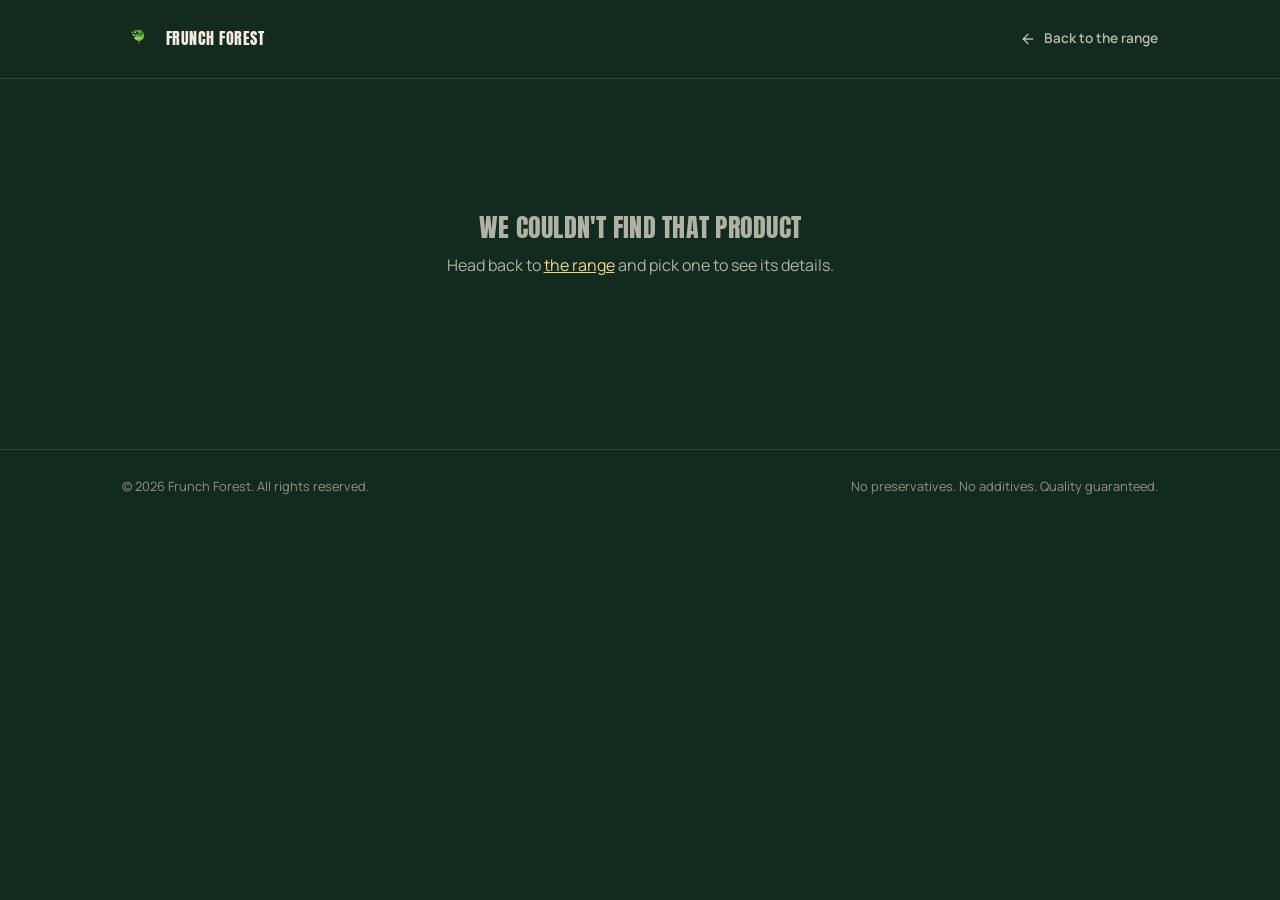
==== details.html @ 429b475d "product details page added" ====
<!DOCTYPE html>
<html lang="en">
<head>
<meta charset="UTF-8">
<meta name="viewport" content="width=device-width, initial-scale=1.0">
<title>Product Details — Frunch Forest</title>
<link rel="preconnect" href="https://fonts.googleapis.com">
<link href="https://fonts.googleapis.com/css2?family=Anton&family=Fraunces:ital,opsz,wght@0,9..144,400;0,9..144,600;1,9..144,500&family=JetBrains+Mono:wght@400;600&family=Manrope:wght@400;500;600;700&display=swap" rel="stylesheet">
<style>
  :root{
    --forest-dark:#132A1E;
    --forest-mid:#3E7C4A;
    --forest-light:#8FBF6E;
    --parchment:#F3ECE0;
    --parchment-deep:#E9DFCC;
    --walnut:#5B3A24;
    --amber:#C9973B;
    --gold-1:#F1D48A;
    --gold-2:#C9973B;
    --gold-3:#8B6420;
    --ink:#221E17;
  }
  *{box-sizing:border-box; margin:0; padding:0;}
  html{scroll-behavior:smooth;}
  body{
    background:var(--forest-dark);
    color:var(--parchment);
    font-family:'Manrope', sans-serif;
    line-height:1.6;
    min-height:100vh;
  }
  h1,h2,h3{
    font-family:'Anton', sans-serif;
    font-weight:400;
    text-transform:uppercase;
    letter-spacing:0.01em;
    line-height:0.95;
  }
  .accent-serif{
    font-family:'Fraunces', serif;
    font-style:italic;
    font-weight:500;
    text-transform:none;
    letter-spacing:0;
  }
  .mono{ font-family:'JetBrains Mono', monospace; }
  a{ color:inherit; }
  img{ max-width:100%; display:block; }
  .wrap{
    max-width:1100px;
    margin:0 auto;
    padding:0 32px;
  }
  @media (max-width:640px){ .wrap{ padding:0 20px; } }

  header{
    padding:22px 0;
    border-bottom:1px solid rgba(243,236,224,0.12);
  }
  .nav{
    display:flex; align-items:center; justify-content:space-between;
    max-width:1100px; margin:0 auto; padding:0 32px;
  }
  @media (max-width:640px){ .nav{ padding:0 20px; } }
  .nav-brand{ display:flex; align-items:center; gap:10px; }
  .nav-brand img{ width:34px; height:34px; object-fit:contain; }
  .nav-brand span{
    font-family:'Anton', sans-serif;
    font-size:1rem; letter-spacing:0.03em; text-transform:uppercase;
  }
  .back-link{
    display:inline-flex; align-items:center; gap:8px;
    font-size:0.85rem; font-weight:600; text-decoration:none;
    color:rgba(243,236,224,0.75);
    transition:color .2s ease;
  }
  .back-link:hover{ color:var(--gold-1); }
  .back-link svg{ width:16px; height:16px; }

  main{ padding:56px 0 90px; }

  .detail-grid{
    display:grid;
    grid-template-columns:0.95fr 1.05fr;
    gap:56px;
    align-items:flex-start;
  }
  @media (max-width:860px){ .detail-grid{ grid-template-columns:1fr; gap:34px; } }

  .photo-frame{
    position:relative;
    border-radius:22px;
    overflow:hidden;
    border:1px solid rgba(243,236,224,0.14);
    background:rgba(243,236,224,0.04);
    aspect-ratio:4/3;
  }
  .photo-frame img{
    width:100%; height:100%; object-fit:cover;
  }
  .photo-frame::after{
    content:"";
    position:absolute; inset:0;
    background:linear-gradient(0deg, rgba(19,42,30,0.55) 0%, rgba(19,42,30,0) 45%);
  }

  .best-badge{
    position:absolute; top:16px; left:16px; z-index:2;
    display:flex; align-items:center; gap:6px;
    background:linear-gradient(120deg, var(--gold-3), var(--gold-1) 55%, var(--gold-2));
    color:var(--forest-dark);
    font-family:'JetBrains Mono', monospace;
    font-size:0.72rem; font-weight:700; letter-spacing:0.05em; text-transform:uppercase;
    padding:6px 12px; border-radius:100px;
  }

  .eyebrow{
    display:inline-block;
    font-family:'JetBrains Mono', monospace;
    font-size:0.72rem; letter-spacing:0.1em; text-transform:uppercase;
    color:var(--forest-light);
    border:1px solid rgba(143,191,110,0.4);
    background:rgba(143,191,110,0.08);
    padding:6px 14px; border-radius:100px;
    margin-bottom:18px;
  }

  h1.product-name{ font-size:clamp(2.4rem, 5vw, 3.6rem); color:var(--parchment); }
  .hindi-name{
    display:block; font-size:1.15rem; color:var(--forest-light); margin:6px 0 22px;
  }

  .lede{
    font-size:1.02rem; color:rgba(243,236,224,0.78); max-width:52ch; margin-bottom:28px;
  }

  .feature-list{ list-style:none; margin-bottom:30px; }
  .feature-list li{
    font-size:0.98rem; color:rgba(243,236,224,0.85);
    padding-left:22px; position:relative; margin-bottom:12px;
  }
  .feature-list li::before{
    content:"";
    position:absolute; left:0; top:9px;
    width:8px; height:8px; border-radius:50%;
    background:var(--forest-light);
  }

  .section-label{
    font-family:'JetBrains Mono', monospace; font-size:0.72rem;
    letter-spacing:0.1em; text-transform:uppercase; color:rgba(243,236,224,0.55);
    margin-bottom:12px;
  }

  .pack-sizes{ display:flex; flex-wrap:wrap; gap:10px; margin-bottom:34px; }
  .pack-sizes span{
    font-family:'JetBrains Mono', monospace; font-size:0.85rem;
    border:1px solid rgba(243,236,224,0.25); color:var(--parchment);
    padding:8px 16px; border-radius:100px;
  }

  .cta-row{ display:flex; gap:16px; flex-wrap:wrap; }
  .btn-primary{
    display:inline-block;
    background:var(--gold-2); color:var(--forest-dark);
    padding:14px 28px; border-radius:100px;
    font-weight:700; font-size:0.95rem;
    text-decoration:none;
    transition:transform .2s ease, background .2s ease;
  }
  .btn-primary:hover{ background:var(--gold-1); transform:translateY(-2px); }
  .btn-secondary{
    display:inline-block;
    border:1px solid rgba(243,236,224,0.3);
    color:var(--parchment);
    padding:14px 28px; border-radius:100px;
    font-weight:700; font-size:0.95rem;
    text-decoration:none;
    transition:border-color .2s ease, background .2s ease;
  }
  .btn-secondary:hover{ border-color:var(--gold-1); background:rgba(243,236,224,0.06); }

  .promise-strip{
    margin-top:44px;
    padding-top:28px;
    border-top:1px solid rgba(243,236,224,0.12);
    display:grid; grid-template-columns:repeat(3, 1fr); gap:20px;
  }
  @media (max-width:640px){ .promise-strip{ grid-template-columns:1fr; } }
  .promise-strip div{ font-size:0.85rem; color:rgba(243,236,224,0.7); }
  .promise-strip b{
    display:block; color:var(--parchment); font-size:0.95rem; margin-bottom:4px;
  }

  .empty-state{
    text-align:center; padding:80px 0; color:rgba(243,236,224,0.7);
  }
  .empty-state a{ color:var(--gold-1); text-decoration:underline; }

  footer{
    border-top:1px solid rgba(243,236,224,0.12);
    padding:26px 0;
  }
  footer .wrap{
    display:flex; justify-content:space-between; align-items:center;
    font-size:0.8rem; color:rgba(243,236,224,0.55);
  }
  @media (max-width:640px){ footer .wrap{ flex-direction:column; gap:8px; text-align:center; } }
</style>
</head>
<body>

<header>
  <div class="nav">
    <div class="nav-brand">
      <img src="./image/logo.png" alt="">
      <span>Frunch Forest</span>
    </div>
    <a class="back-link" href="index.html#products">
      <svg viewBox="0 0 24 24" fill="none" stroke="currentColor" stroke-width="2" stroke-linecap="round" stroke-linejoin="round"><line x1="19" y1="12" x2="5" y2="12"></line><polyline points="12 19 5 12 12 5"></polyline></svg>
      Back to the range
    </a>
  </div>
</header>

<main>
  <div class="wrap" id="detailWrap">
    <!-- populated by JS -->
  </div>
</main>

<footer>
  <div class="wrap">
    <span>© 2026 Frunch Forest. All rights reserved.</span>
    <span>No preservatives. No additives. Quality guaranteed.</span>
  </div>
</footer>

<script>
  function esc(str){
    const d = document.createElement('div');
    d.textContent = str || '';
    return d.innerHTML;
  }

  function render(product){
    const wrap = document.getElementById('detailWrap');

    if(!product){
      wrap.innerHTML = `
        <div class="empty-state">
          <h2 style="font-size:1.6rem; margin-bottom:14px;">We couldn't find that product</h2>
          <p>Head back to <a href="index.html#products">the range</a> and pick one to see its details.</p>
        </div>`;
      return;
    }

    const bullets = (product.bullets || []).map(b => `<li>${esc(b)}</li>`).join('');
    const packs = (product.packs || []).map(p => `<span>${esc(p)}</span>`).join('');
    const badge = product.bestSeller ? `<div class="best-badge">★ Best seller</div>` : '';

    wrap.innerHTML = `
      <div class="detail-grid">
        <div class="photo-frame">
          ${badge}
          <img src="${product.image || ''}" alt="${esc(product.name)}">
        </div>
        <div>
          <span class="eyebrow">${esc(product.tag || 'Frunch Forest staple')}</span>
          <h1 class="product-name">${esc(product.name)}</h1>
          <span class="hindi-name accent-serif">${esc(product.hindi)}</span>
          <p class="lede">Farm-fresh ${esc((product.name||'').toLowerCase())}, hand-sorted and sealed with nothing added and nothing hidden — just the product, as nature made it.</p>

          <div class="section-label">Why you'll love it</div>
          <ul class="feature-list">
            ${bullets}
          </ul>

          <div class="section-label">Available pack sizes</div>
          <div class="pack-sizes">${packs}</div>

          <div class="cta-row">
            <a class="btn-primary" href="mailto:frunchforest@gmail.com?subject=Order enquiry: ${encodeURIComponent(product.name)}">Enquire to order →</a>
            <a class="btn-secondary" href="index.html#products">View full range</a>
          </div>

          <div class="promise-strip">
            <div><b>No preservatives</b>Nothing artificial goes in.</div>
            <div><b>No additives</b>Just the product, as nature made it.</div>
            <div><b>Quality guaranteed</b>Every batch checked before it ships.</div>
          </div>
        </div>
      </div>`;
  }

  (function init(){
    let product = null;
    try{
      const raw = sessionStorage.getItem('selectedProduct');
      if(raw) product = JSON.parse(raw);
    }catch(e){}

    const params = new URLSearchParams(window.location.search);
    const slug = params.get('slug');
    if(product && slug && product.slug !== slug){
      // stale data from a different card click; ignore
      product = null;
    }

    render(product);
    document.title = product ? `${product.name} — Frunch Forest` : 'Product Details — Frunch Forest';
  })();
</script>
</body>
</html>
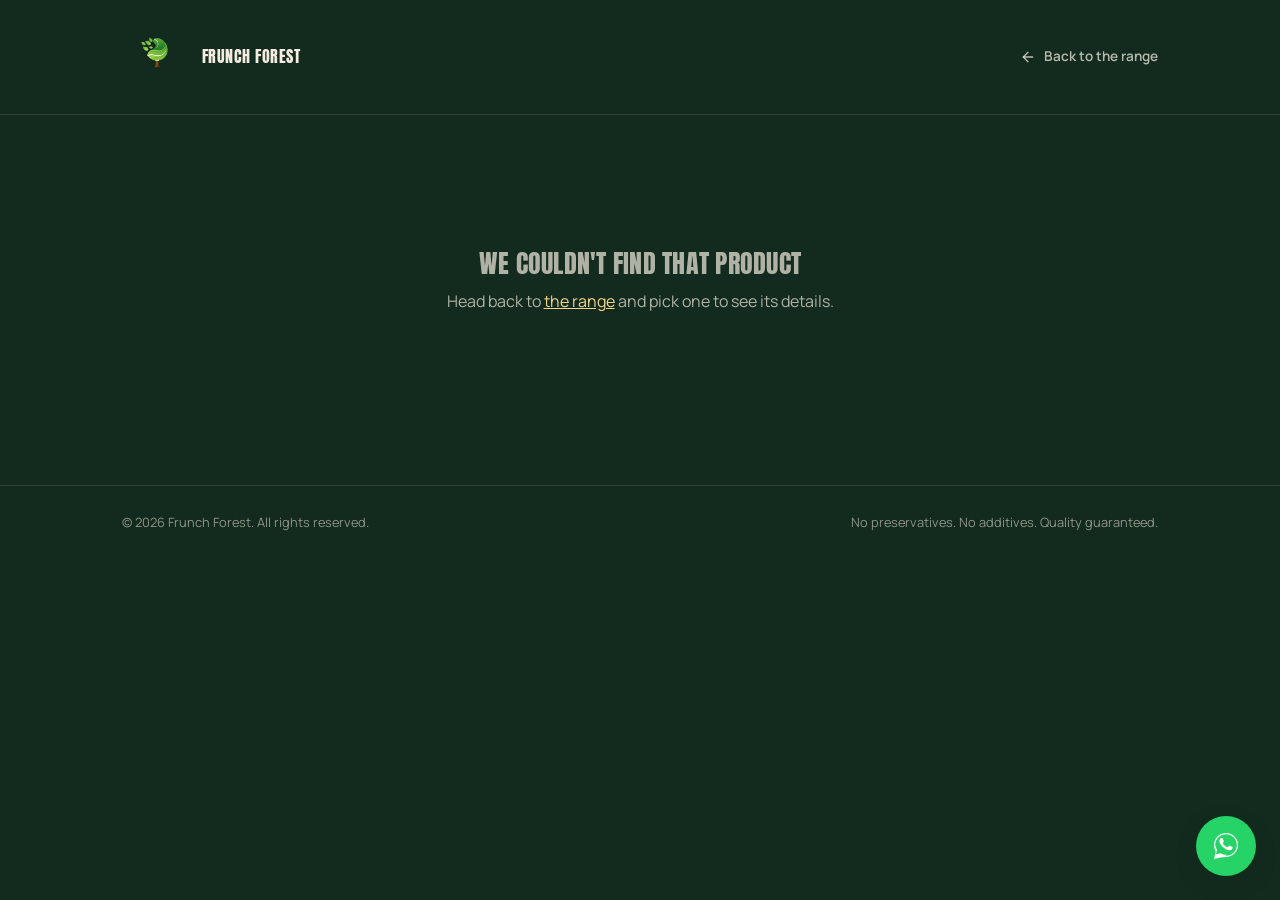
==== commit b4488ff7: "whatsapp button added" ====
--- a/details.html
+++ b/details.html
@@ -206,6 +206,35 @@
     font-size:0.8rem; color:rgba(243,236,224,0.55);
   }
   @media (max-width:640px){ footer .wrap{ flex-direction:column; gap:8px; text-align:center; } }
+
+  
+  /* ---------- floating whatsapp button ---------- */
+  .whatsapp-float{
+    position:fixed;
+    bottom:24px; right:24px;
+    z-index:900;
+    width:60px; height:60px;
+    border-radius:50%;
+    background:#25D366;
+    display:flex; align-items:center; justify-content:center;
+    box-shadow:0 8px 24px -6px rgba(19,42,30,0.45);
+    transition:transform .25s ease, box-shadow .25s ease;
+    animation:waPulse 2.4s ease-in-out infinite;
+  }
+  .whatsapp-float:hover{
+    transform:translateY(-4px) scale(1.05);
+    box-shadow:0 12px 30px -6px rgba(19,42,30,0.55);
+  }
+  .whatsapp-float svg{ width:32px; height:32px; }
+  @keyframes waPulse{
+    0%,100%{ box-shadow:0 8px 24px -6px rgba(19,42,30,0.45), 0 0 0 0 rgba(37,211,102,0.5); }
+    50%{ box-shadow:0 8px 24px -6px rgba(19,42,30,0.45), 0 0 0 10px rgba(37,211,102,0); }
+  }
+  @media (prefers-reduced-motion: reduce){ .whatsapp-float{ animation:none; } }
+  @media (max-width:640px){
+    .whatsapp-float{ width:52px; height:52px; bottom:18px; right:18px; }
+    .whatsapp-float svg{ width:28px; height:28px; }
+  }
 </style>
 </head>
 <body>
@@ -213,7 +242,7 @@
 <header>
   <div class="nav">
     <div class="nav-brand">
-      <img src="./image/logo.png" alt="">
+      <img style="width: 70px; height: 70px;" src="./image/logo.png" alt="Frunch Forest logo">
       <span>Frunch Forest</span>
     </div>
     <a class="back-link" href="index.html#products">
@@ -235,6 +264,12 @@
     <span>No preservatives. No additives. Quality guaranteed.</span>
   </div>
 </footer>
+
+<a class="whatsapp-float" href="https://wa.me/919582122419" target="_blank" rel="noopener" aria-label="Chat on WhatsApp">
+  <svg viewBox="0 0 32 32" fill="white" xmlns="http://www.w3.org/2000/svg">
+    <path d="M16.004 3C9.377 3 4 8.373 4 15c0 2.34.652 4.527 1.786 6.393L4 29l7.86-1.746A11.93 11.93 0 0 0 16.004 27C22.63 27 28 21.627 28 15S22.63 3 16.004 3Zm0 21.818a9.77 9.77 0 0 1-4.98-1.362l-.357-.213-4.66 1.035 1.005-4.55-.234-.372A9.76 9.76 0 0 1 5.182 15c0-5.966 4.856-10.818 10.822-10.818 5.965 0 10.818 4.852 10.818 10.818 0 5.966-4.853 10.818-10.818 10.818Zm5.938-8.109c-.325-.163-1.924-.95-2.222-1.058-.298-.109-.515-.163-.732.163-.217.325-.84 1.058-1.03 1.276-.19.217-.38.244-.705.081-.325-.163-1.372-.505-2.613-1.61-.966-.861-1.618-1.925-1.808-2.25-.19-.325-.02-.5.143-.663.146-.146.325-.38.488-.57.163-.19.217-.325.325-.542.108-.217.054-.407-.027-.57-.081-.163-.732-1.766-1.003-2.419-.264-.635-.532-.549-.732-.56-.19-.008-.407-.01-.624-.01-.217 0-.57.081-.868.407-.298.325-1.138 1.113-1.138 2.716 0 1.603 1.166 3.152 1.328 3.369.163.217 2.294 3.502 5.559 4.912.777.335 1.383.535 1.856.685.78.248 1.489.213 2.05.13.625-.093 1.924-.786 2.196-1.545.271-.759.271-1.41.19-1.545-.081-.136-.298-.217-.623-.38Z"/>
+  </svg>
+</a>
 
 <script>
   function esc(str){
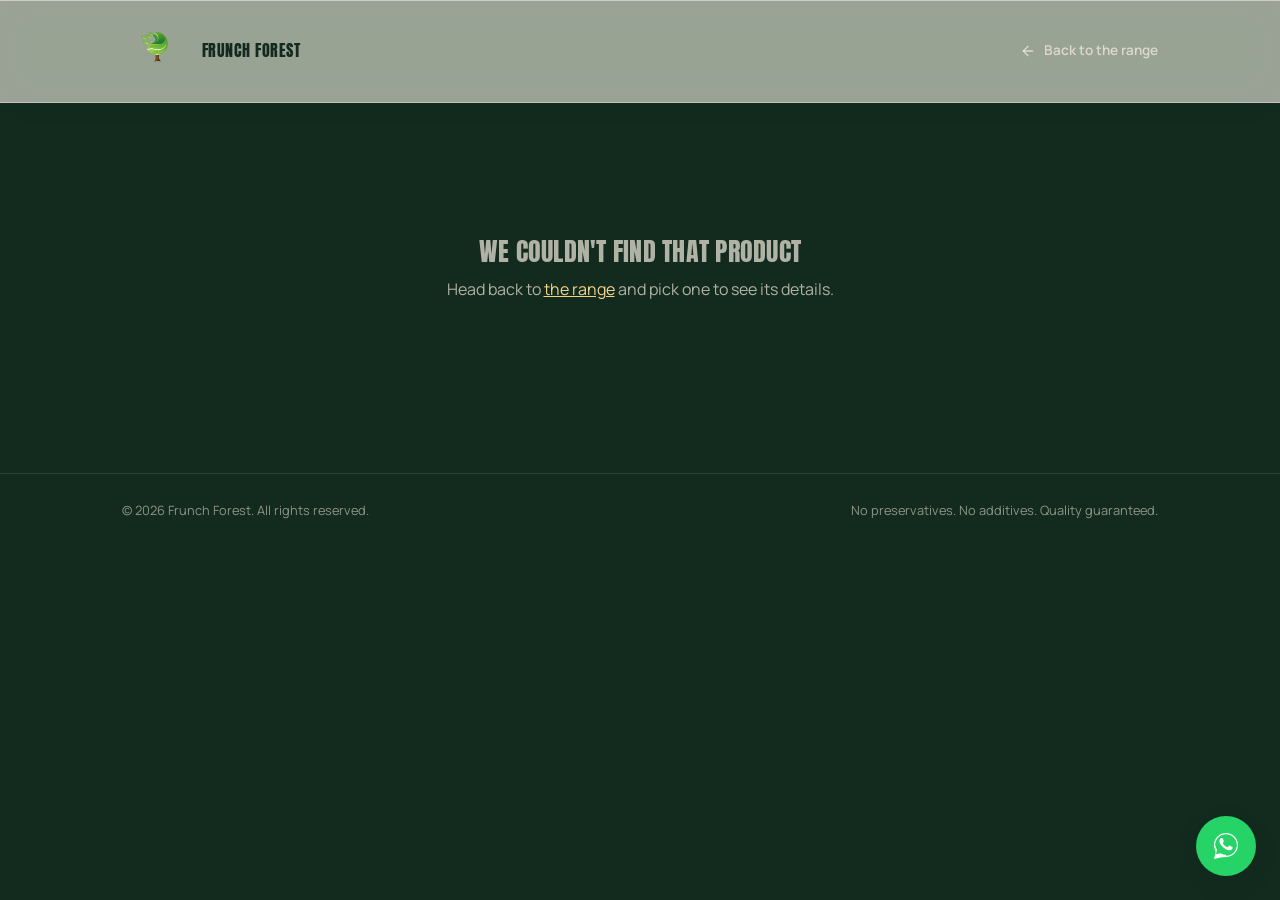
==== commit dabcd617: "add glass effect" ====
--- a/details.html
+++ b/details.html
@@ -54,19 +54,31 @@
   @media (max-width:640px){ .wrap{ padding:0 20px; } }
 
   header{
-    padding:22px 0;
-    border-bottom:1px solid rgba(243,236,224,0.12);
+    position:sticky; top:0; z-index:50;
+    background:rgba(243,236,224,0.62);
+    backdrop-filter:blur(18px) saturate(160%);
+    -webkit-backdrop-filter:blur(18px) saturate(160%);
+    border-bottom:1px solid rgba(255,255,255,0.35);
+    box-shadow:0 1px 0 rgba(255,255,255,0.5) inset, 0 8px 32px -20px rgba(19,42,30,0.25);
+    transition:box-shadow .35s ease, background .35s ease;
+  }
+  header.scrolled{
+    background:rgba(243,236,224,0.78);
+    box-shadow:0 1px 0 rgba(255,255,255,0.5) inset, 0 10px 30px -14px rgba(19,42,30,0.35);
   }
   .nav{
     display:flex; align-items:center; justify-content:space-between;
-    max-width:1100px; margin:0 auto; padding:0 32px;
-  }
-  @media (max-width:640px){ .nav{ padding:0 20px; } }
+    max-width:1100px; margin:0 auto; padding:16px 32px;
+    transition:padding .35s ease;
+  }
+  header.scrolled .nav{ padding:11px 32px; }
+  @media (max-width:640px){ .nav{ padding:16px 20px; } }
   .nav-brand{ display:flex; align-items:center; gap:10px; }
   .nav-brand img{ width:34px; height:34px; object-fit:contain; }
   .nav-brand span{
     font-family:'Anton', sans-serif;
     font-size:1rem; letter-spacing:0.03em; text-transform:uppercase;
+    color:var(--forest-dark);
   }
   .back-link{
     display:inline-flex; align-items:center; gap:8px;
@@ -239,7 +251,7 @@
 </head>
 <body>
 
-<header>
+<header id="siteHeader">
   <div class="nav">
     <div class="nav-brand">
       <img style="width: 70px; height: 70px;" src="./image/logo.png" alt="Frunch Forest logo">
@@ -328,6 +340,15 @@
       </div>`;
   }
 
+  const header = document.getElementById('siteHeader');
+  if(header){
+    function onScroll(){
+      header.classList.toggle('scrolled', window.scrollY > 20);
+    }
+    document.addEventListener('scroll', onScroll, { passive:true });
+    onScroll();
+  }
+
   (function init(){
     let product = null;
     try{
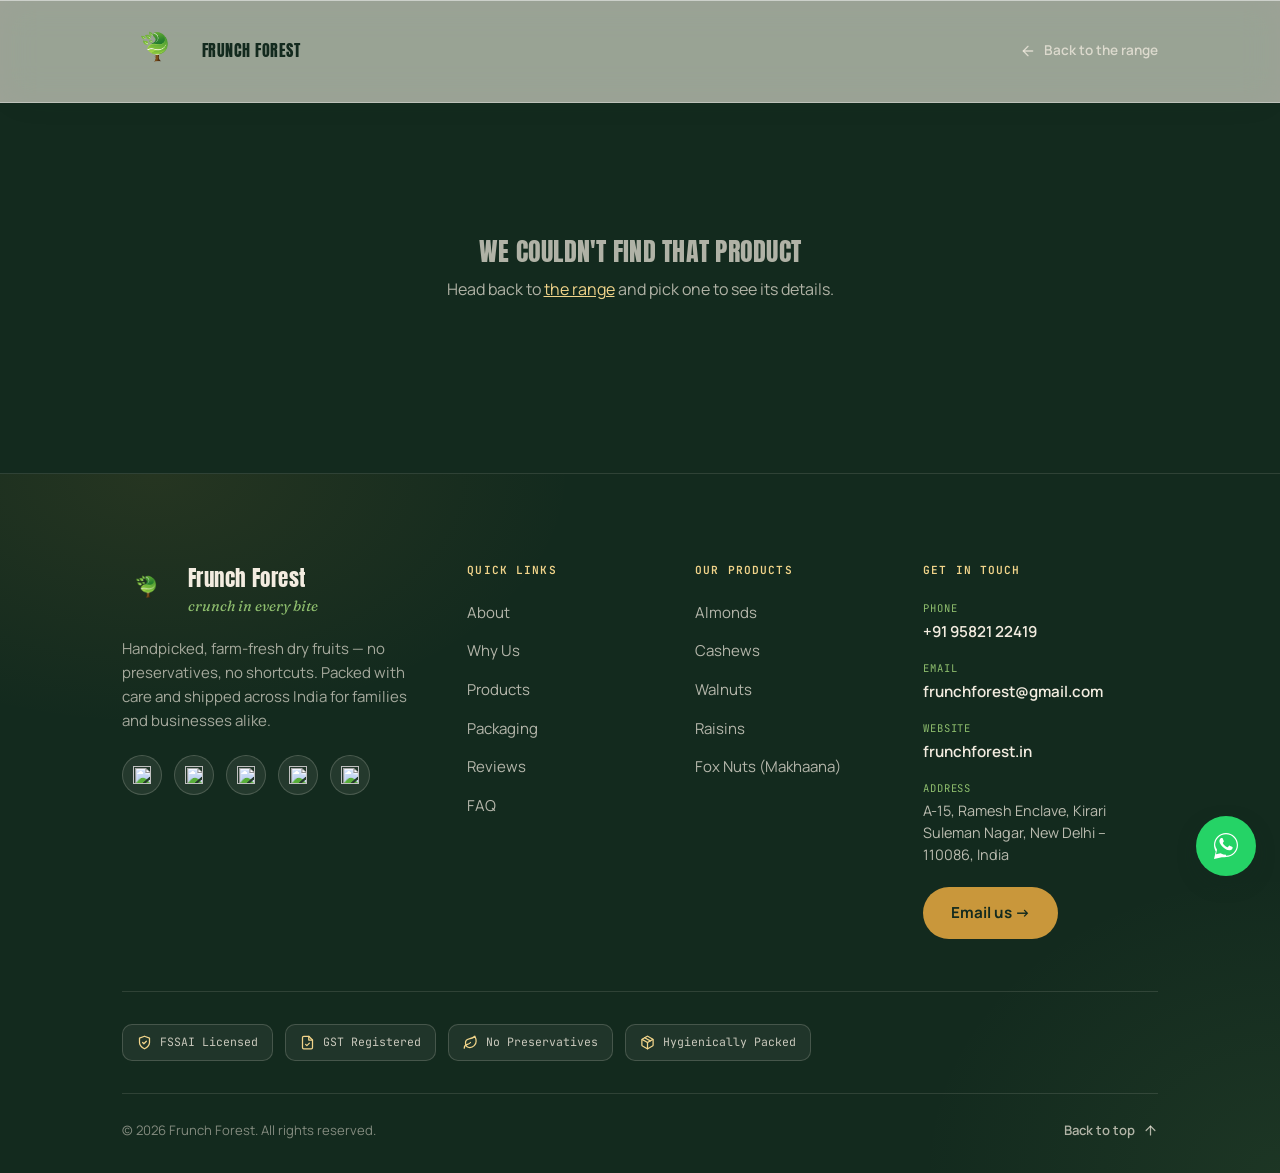
==== commit 6ed137d5: "footer design updated" ====
--- a/details.html
+++ b/details.html
@@ -210,14 +210,105 @@
   .empty-state a{ color:var(--gold-1); text-decoration:underline; }
 
   footer{
+    position:relative;
+    background:var(--forest-dark); color:var(--parchment);
+    padding:88px 0 0;
+    overflow:hidden;
     border-top:1px solid rgba(243,236,224,0.12);
-    padding:26px 0;
-  }
-  footer .wrap{
-    display:flex; justify-content:space-between; align-items:center;
-    font-size:0.8rem; color:rgba(243,236,224,0.55);
-  }
-  @media (max-width:640px){ footer .wrap{ flex-direction:column; gap:8px; text-align:center; } }
+  }
+  footer::before{
+    content:"";
+    position:absolute; inset:0; z-index:0; pointer-events:none;
+    background:
+      radial-gradient(ellipse 700px 420px at 12% 0%, rgba(201,151,59,0.10), transparent 60%),
+      radial-gradient(ellipse 600px 500px at 100% 100%, rgba(143,191,110,0.08), transparent 60%);
+  }
+  footer .wrap{ position:relative; z-index:1; }
+  .footer-grid{
+    display:grid; grid-template-columns:1.3fr 0.8fr 0.8fr 1fr; gap:40px;
+    padding-bottom:52px; border-bottom:1px solid rgba(243,236,224,0.12);
+  }
+  @media (max-width:900px){ .footer-grid{ grid-template-columns:1fr 1fr; gap:36px 32px; } }
+  @media (max-width:560px){ .footer-grid{ grid-template-columns:1fr; gap:36px; } }
+  .footer-brand{ display:flex; align-items:center; gap:14px; margin-bottom:18px; }
+  .footer-brand img{ width:52px; height:52px; object-fit:contain; }
+  .footer-brand div span{ display:block; }
+  .footer-brand .name{ font-family:'Anton', sans-serif; font-size:1.3rem; letter-spacing:0.02em; }
+  .footer-brand .tag{ font-family:'Fraunces', serif; font-style:italic; font-size:0.92rem; color:var(--forest-light); }
+  .footer-about p{ color:rgba(243,236,224,0.65); font-size:0.94rem; max-width:320px; margin-bottom:22px; }
+  .footer-col h4{
+    font-family:'JetBrains Mono', monospace; font-size:0.7rem; letter-spacing:0.1em;
+    text-transform:uppercase; color:var(--gold-1); margin-bottom:20px; font-weight:600;
+  }
+  .footer-links{ list-style:none; display:flex; flex-direction:column; gap:13px; }
+  .footer-links a{
+    color:rgba(243,236,224,0.72); text-decoration:none; font-size:0.94rem;
+    transition:color .2s ease, padding-left .2s ease; display:inline-block;
+  }
+  .footer-links a:hover{ color:var(--parchment); padding-left:4px; }
+  .footer-contact-list{ list-style:none; display:flex; flex-direction:column; gap:16px; margin-bottom:22px; }
+  .footer-contact-list li{ display:flex; flex-direction:column; gap:3px; }
+  .footer-contact-list .k{
+    font-family:'JetBrains Mono', monospace; font-size:0.66rem; letter-spacing:0.08em;
+    color:var(--forest-light); text-transform:uppercase;
+  }
+  .footer-contact-list a{ text-decoration:none; color:var(--parchment); font-weight:600; font-size:0.95rem; }
+  .footer-contact-list a:hover{ color:var(--amber); }
+  .footer-contact-list span.addr{ color:rgba(243,236,224,0.75); font-size:0.9rem; line-height:1.5; }
+  .footer-badges{
+    display:flex; gap:12px; flex-wrap:wrap;
+    padding:32px 0; border-bottom:1px solid rgba(243,236,224,0.12);
+  }
+  .footer-badges span{
+    display:inline-flex; align-items:center; gap:8px;
+    background:rgba(243,236,224,0.06);
+    border:1px solid rgba(243,236,224,0.18);
+    padding:8px 14px; border-radius:10px;
+    font-family:'JetBrains Mono', monospace; font-size:0.72rem;
+    color:rgba(243,236,224,0.8);
+    transition:border-color .3s ease, background .3s ease;
+  }
+  .footer-badges span:hover{ border-color:rgba(201,151,59,0.6); background:rgba(201,151,59,0.12); }
+  .footer-badges span svg{ width:15px; height:15px; flex-shrink:0; color:var(--gold-1); }
+  .footer-bottom{
+    display:flex; justify-content:space-between; align-items:center; flex-wrap:wrap; gap:14px;
+    padding:26px 0 32px; font-size:0.82rem; color:rgba(243,236,224,0.5);
+  }
+  .back-to-top{
+    display:inline-flex; align-items:center; gap:8px;
+    color:rgba(243,236,224,0.7); text-decoration:none; font-size:0.82rem; font-weight:600;
+    transition:color .2s ease;
+  }
+  .back-to-top:hover{ color:var(--gold-1); }
+  .back-to-top svg{ width:15px; height:15px; transition:transform .25s ease; }
+  .back-to-top:hover svg{ transform:translateY(-3px); }
+
+  /* ---------- social links ---------- */
+  .social-links{
+    display:flex; gap:12px;
+  }
+  .social-links a{
+    position:relative;
+    display:flex; align-items:center; justify-content:center;
+    width:40px; height:40px; border-radius:50%;
+    background:rgba(243,236,224,0.08);
+    border:1px solid rgba(243,236,224,0.18);
+    transition:background .25s ease, border-color .25s ease, transform .25s ease;
+  }
+  .social-links a img{
+    width:18px; height:18px;
+    position:absolute; top:50%; left:50%; transform:translate(-50%,-50%);
+    transition:opacity .25s ease;
+  }
+  .social-links a img.icon-hover{ opacity:0; }
+  .social-links a:hover img.icon-default{ opacity:0; }
+  .social-links a:hover img.icon-hover{ opacity:1; }
+  .social-links a:hover{
+    background:var(--amber);
+    border-color:var(--amber);
+    color:var(--forest-dark);
+    transform:translateY(-3px);
+  }
 
   
   /* ---------- floating whatsapp button ---------- */
@@ -271,9 +362,98 @@
 </main>
 
 <footer>
+  <span class="sec-line"></span>
   <div class="wrap">
-    <span>© 2026 Frunch Forest. All rights reserved.</span>
-    <span>No preservatives. No additives. Quality guaranteed.</span>
+    <div class="footer-grid">
+      <div class="footer-col footer-about">
+        <div class="footer-brand">
+          <img src="./image/logo.png" alt="">
+          <div>
+            <span class="name">Frunch Forest</span>
+            <span class="tag">crunch in every bite</span>
+          </div>
+        </div>
+        <p>Handpicked, farm-fresh dry fruits — no preservatives, no shortcuts. Packed with care and shipped across India for families and businesses alike.</p>
+        <div class="social-links">
+          <a href="https://www.instagram.com/frunchforest" target="_blank" rel="noopener" aria-label="Instagram">
+            <img class="icon-default" src="https://cdn.simpleicons.org/instagram/F3ECE0" alt="">
+            <img class="icon-hover" src="https://cdn.simpleicons.org/instagram/132A1E" alt="">
+          </a>
+          <a href="https://www.facebook.com/share/18dqsVznoS/" target="_blank" rel="noopener" aria-label="Facebook">
+            <img class="icon-default" src="https://cdn.simpleicons.org/facebook/F3ECE0" alt="">
+            <img class="icon-hover" src="https://cdn.simpleicons.org/facebook/132A1E" alt="">
+          </a>
+          <a href="https://www.threads.com/@frunchforest" target="_blank" rel="noopener" aria-label="Threads">
+            <img class="icon-default" src="https://cdn.simpleicons.org/threads/F3ECE0" alt="">
+            <img class="icon-hover" src="https://cdn.simpleicons.org/threads/132A1E" alt="">
+          </a>
+          <a href="https://youtube.com/@frunchforest" target="_blank" rel="noopener" aria-label="YouTube">
+            <img class="icon-default" src="https://cdn.simpleicons.org/youtube/F3ECE0" alt="">
+            <img class="icon-hover" src="https://cdn.simpleicons.org/youtube/132A1E" alt="">
+          </a>
+          <a href="https://x.com/frunchforest" target="_blank" rel="noopener" aria-label="X (Twitter)">
+            <img class="icon-default" src="https://cdn.simpleicons.org/x/F3ECE0" alt="">
+            <img class="icon-hover" src="https://cdn.simpleicons.org/x/132A1E" alt="">
+          </a>
+        </div>
+      </div>
+      <div class="footer-col">
+        <h4>Quick Links</h4>
+        <ul class="footer-links">
+          <li><a href="index.html#about">About</a></li>
+          <li><a href="index.html#why">Why Us</a></li>
+          <li><a href="products.html">Products</a></li>
+          <li><a href="index.html#packaging">Packaging</a></li>
+          <li><a href="testimonials.html">Reviews</a></li>
+          <li><a href="index.html#faq">FAQ</a></li>
+        </ul>
+      </div>
+      <div class="footer-col">
+        <h4>Our Products</h4>
+        <ul class="footer-links">
+          <li><a href="products.html">Almonds</a></li>
+          <li><a href="products.html">Cashews</a></li>
+          <li><a href="products.html">Walnuts</a></li>
+          <li><a href="products.html">Raisins</a></li>
+          <li><a href="products.html">Fox Nuts (Makhaana)</a></li>
+        </ul>
+      </div>
+      <div class="footer-col">
+        <h4>Get In Touch</h4>
+        <ul class="footer-contact-list">
+          <li>
+            <span class="k mono">Phone</span>
+            <a href="tel:+919582122419">+91 95821 22419</a>
+          </li>
+          <li>
+            <span class="k mono">Email</span>
+            <a href="mailto:frunchforest@gmail.com">frunchforest@gmail.com</a>
+          </li>
+          <li>
+            <span class="k mono">Website</span>
+            <a href="https://frunchforest.in/" target="_blank" rel="noopener">frunchforest.in</a>
+          </li>
+          <li>
+            <span class="k mono">Address</span>
+            <span class="addr">A-15, Ramesh Enclave, Kirari Suleman Nagar, New Delhi – 110086, India</span>
+          </li>
+        </ul>
+        <a class="btn-primary" href="mailto:frunchforest@gmail.com">Email us →</a>
+      </div>
+    </div>
+    <div class="footer-badges">
+      <span><svg viewBox="0 0 24 24" fill="none" stroke="currentColor" stroke-width="2" stroke-linecap="round" stroke-linejoin="round"><path d="M12 22s8-4 8-10V5l-8-3-8 3v7c0 6 8 10 8 10Z"></path><path d="m9 12 2 2 4-4"></path></svg>FSSAI Licensed</span>
+      <span><svg viewBox="0 0 24 24" fill="none" stroke="currentColor" stroke-width="2" stroke-linecap="round" stroke-linejoin="round"><path d="M14 2H6a2 2 0 0 0-2 2v16a2 2 0 0 0 2 2h12a2 2 0 0 0 2-2V8Z"></path><path d="M14 2v6h6"></path><path d="m9 15 2 2 4-4"></path></svg>GST Registered</span>
+      <span><svg viewBox="0 0 24 24" fill="none" stroke="currentColor" stroke-width="2" stroke-linecap="round" stroke-linejoin="round"><path d="M11 20A7 7 0 0 1 9.8 6.1C15.5 5 17 4.48 19 2c1 2 2 4.18 2 8 0 5.5-4.78 10-10 10Z"></path><path d="M2 21c0-3 1.85-5.36 5.08-6C9.5 14.52 11 13.5 12 12"></path></svg>No Preservatives</span>
+      <span><svg viewBox="0 0 24 24" fill="none" stroke="currentColor" stroke-width="2" stroke-linecap="round" stroke-linejoin="round"><path d="m7.5 4.27 9 5.15"></path><path d="M21 8a2 2 0 0 0-1-1.73l-7-4a2 2 0 0 0-2 0l-7 4A2 2 0 0 0 3 8v8a2 2 0 0 0 1 1.73l7 4a2 2 0 0 0 2 0l7-4A2 2 0 0 0 21 16Z"></path><path d="m3.3 7 8.7 5 8.7-5"></path><path d="M12 22V12"></path></svg>Hygienically Packed</span>
+    </div>
+    <div class="footer-bottom">
+      <span>© 2026 Frunch Forest. All rights reserved.</span>
+      <a class="back-to-top" href="#">
+        Back to top
+        <svg viewBox="0 0 24 24" fill="none" stroke="currentColor" stroke-width="2" stroke-linecap="round" stroke-linejoin="round"><path d="M12 19V5"></path><path d="m5 12 7-7 7 7"></path></svg>
+      </a>
+    </div>
   </div>
 </footer>
 
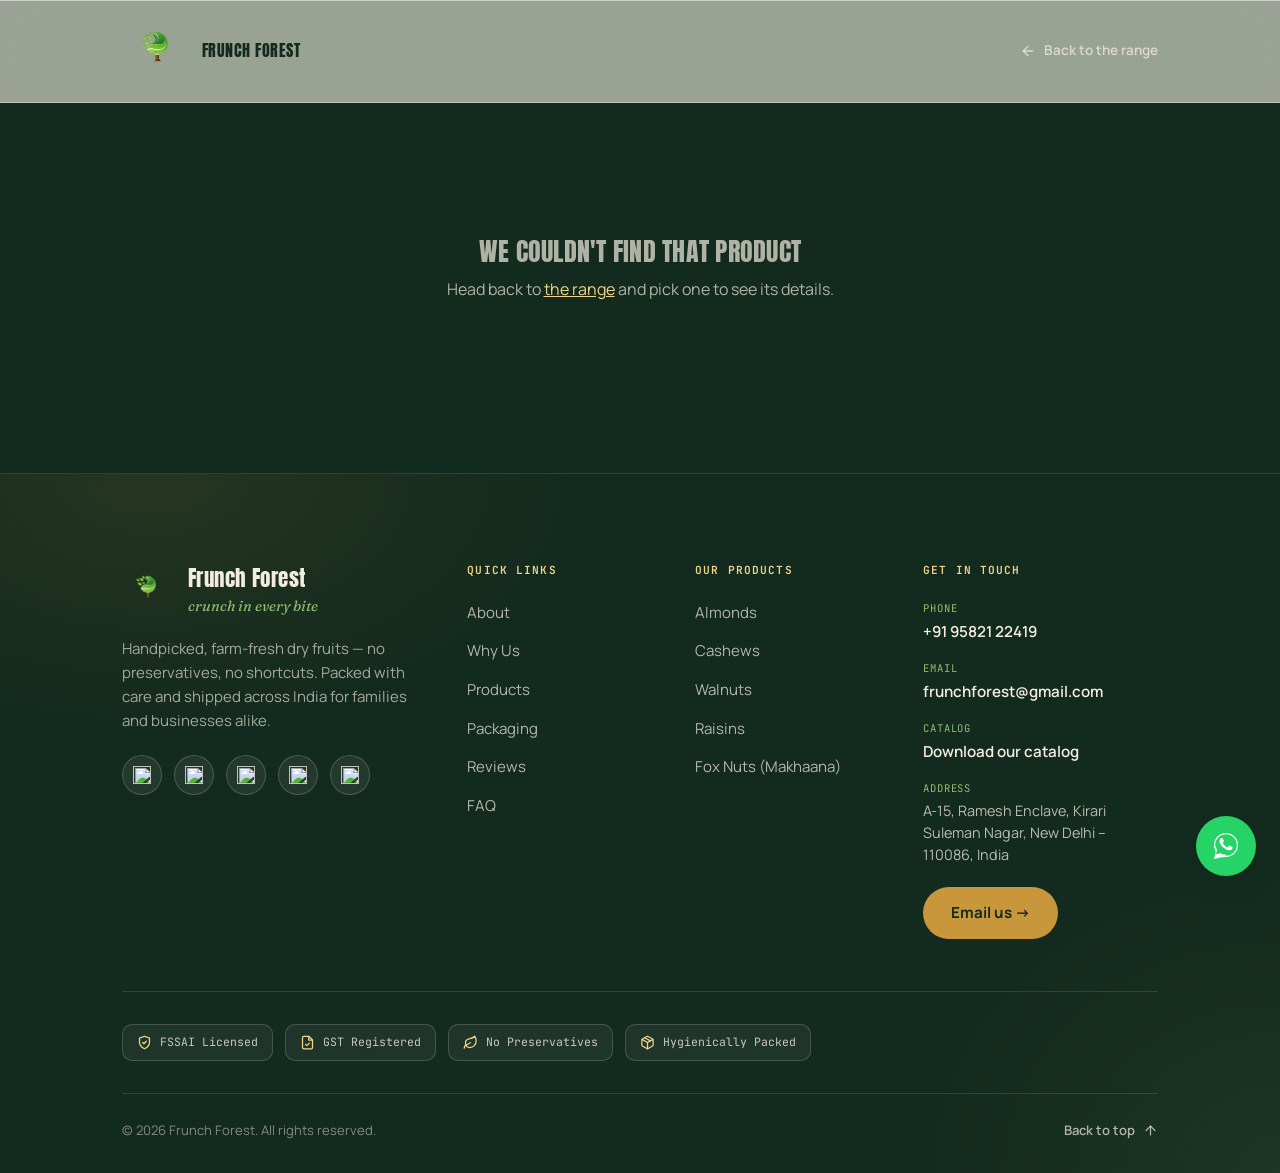
==== commit 54af65c1: "fix download" ====
--- a/details.html
+++ b/details.html
@@ -88,6 +88,16 @@
   }
   .back-link:hover{ color:var(--gold-1); }
   .back-link svg{ width:16px; height:16px; }
+
+  @media (max-width:640px){
+    header{
+      background:rgba(243,236,224,0.80);
+      backdrop-filter:blur(12px) saturate(140%);
+      -webkit-backdrop-filter:blur(12px) saturate(140%);
+      border-bottom-color:rgba(255,255,255,0.4);
+    }
+    header.scrolled{ background:rgba(243,236,224,0.90); }
+  }
 
   main{ padding:56px 0 90px; }
 
@@ -430,8 +440,8 @@
             <a href="mailto:frunchforest@gmail.com">frunchforest@gmail.com</a>
           </li>
           <li>
-            <span class="k mono">Website</span>
-            <a href="https://frunchforest.in/" target="_blank" rel="noopener">frunchforest.in</a>
+            <span class="k mono">Catalog</span>
+            <a href="./resources/frunch-forest-catalog.pdf" target="_blank" rel="noopener">Download our catalog</a>
           </li>
           <li>
             <span class="k mono">Address</span>
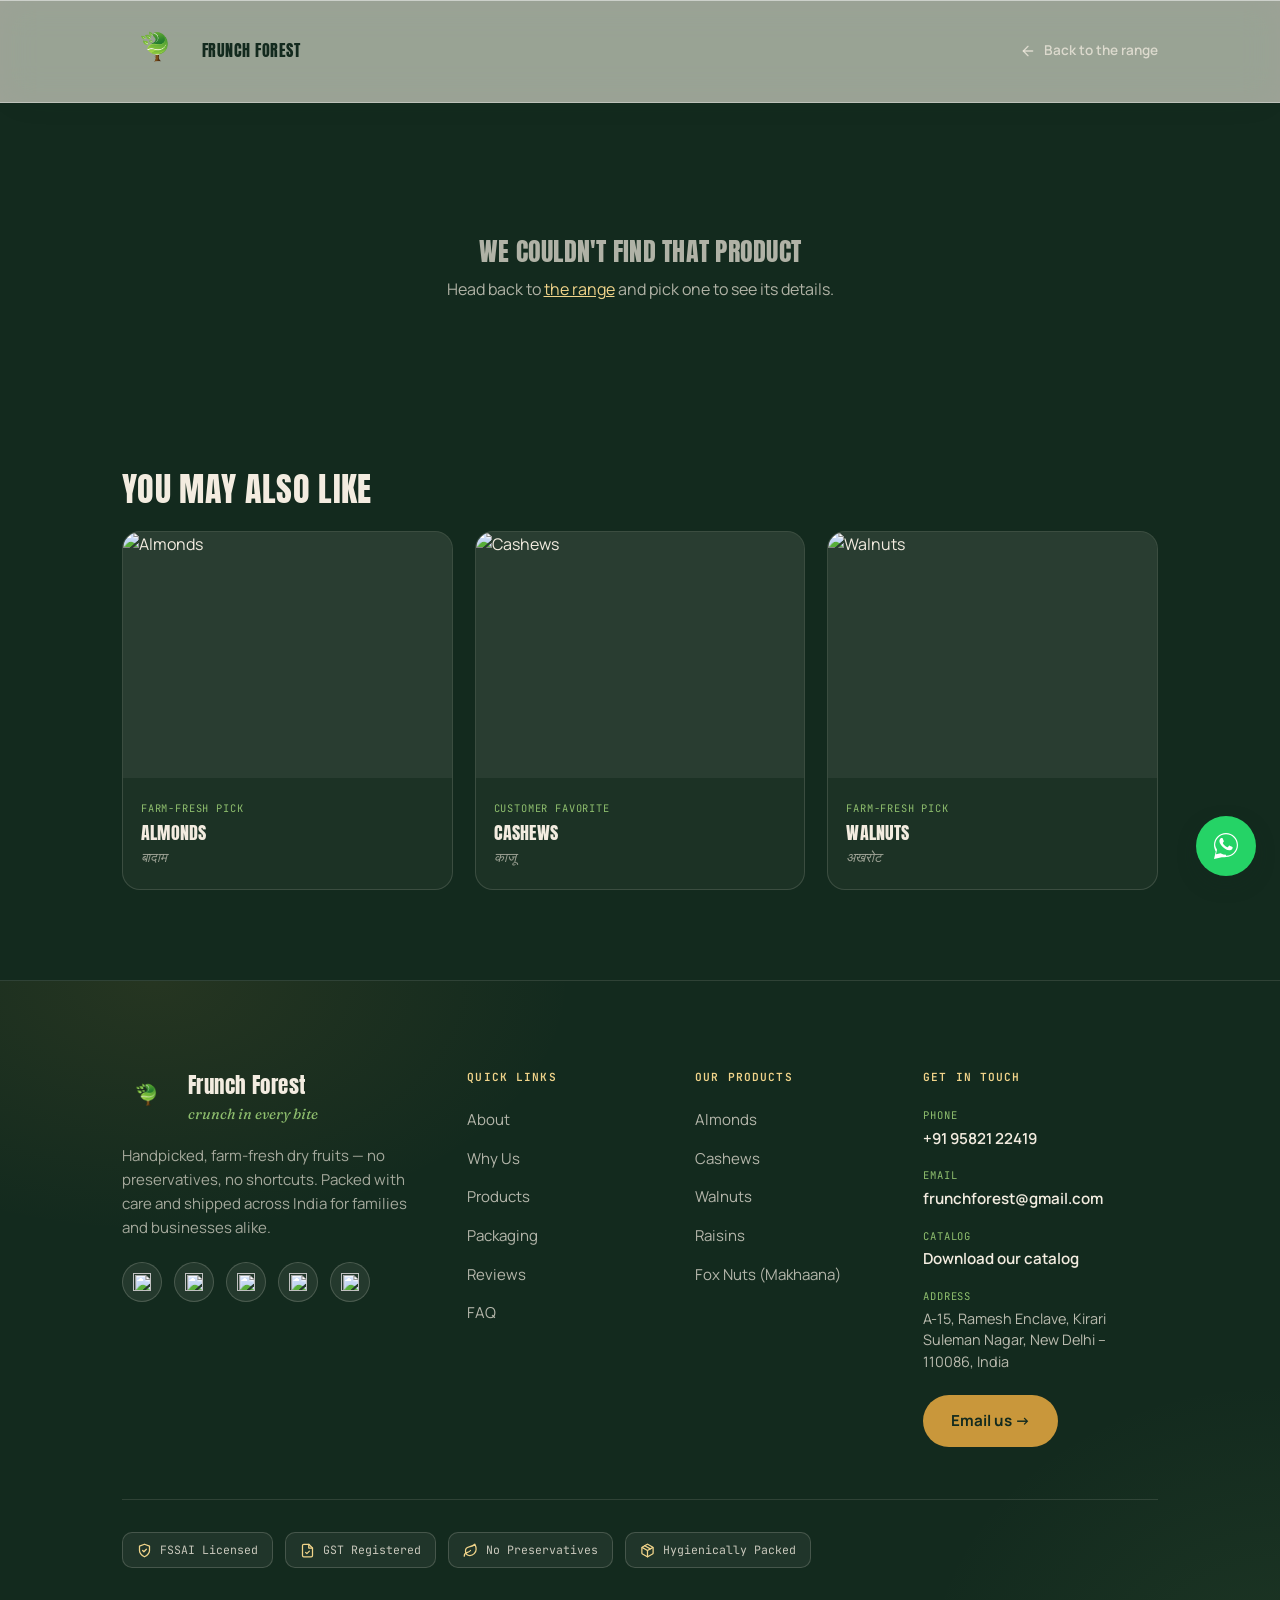
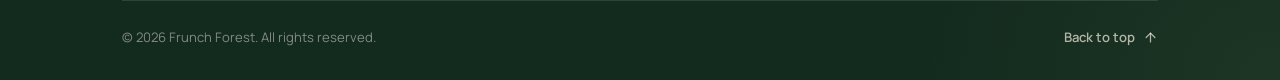
==== commit 01ae6088: "fix" ====
--- a/details.html
+++ b/details.html
@@ -218,6 +218,47 @@
     text-align:center; padding:80px 0; color:rgba(243,236,224,0.7);
   }
   .empty-state a{ color:var(--gold-1); text-decoration:underline; }
+
+  /* ---------- you may also like ---------- */
+  .related-section{ margin-top:90px; }
+  .related-header{
+    display:flex; align-items:baseline; justify-content:space-between;
+    flex-wrap:wrap; gap:12px; margin-bottom:26px;
+  }
+  .related-header h2{ font-size:clamp(1.5rem, 3vw, 2.1rem); color:var(--parchment); }
+  .related-grid{ display:grid; grid-template-columns:repeat(3, 1fr); gap:22px; }
+  @media (max-width:860px){ .related-grid{ grid-template-columns:repeat(2, 1fr); } }
+  @media (max-width:560px){ .related-grid{ grid-template-columns:1fr; } }
+  .related-card{
+    display:block; text-decoration:none; color:inherit;
+    background:rgba(243,236,224,0.04);
+    border:1px solid rgba(243,236,224,0.14);
+    border-radius:18px; overflow:hidden;
+    cursor:pointer;
+    transition:transform .25s ease, border-color .25s ease, background .25s ease;
+  }
+  .related-card:hover{
+    transform:translateY(-4px);
+    border-color:rgba(201,151,59,0.55);
+    background:rgba(243,236,224,0.07);
+  }
+  .related-card .rc-photo{ aspect-ratio:4/3; overflow:hidden; background:rgba(243,236,224,0.06); }
+  .related-card .rc-photo img{
+    width:100%; height:100%; object-fit:cover;
+    transition:transform .45s ease;
+  }
+  .related-card:hover .rc-photo img{ transform:scale(1.06); }
+  .related-card .rc-body{ padding:16px 18px 20px; }
+  .related-card .rc-tag{
+    display:inline-block; font-family:'JetBrains Mono', monospace;
+    font-size:0.65rem; letter-spacing:0.08em; text-transform:uppercase;
+    color:var(--forest-light); margin-bottom:8px;
+  }
+  .related-card h3{ font-size:1.1rem; color:var(--parchment); margin-bottom:2px; }
+  .related-card .rc-hindi{
+    font-family:'Fraunces', serif; font-style:italic;
+    font-size:0.82rem; color:rgba(243,236,224,0.6);
+  }
 
   footer{
     position:relative;
@@ -480,6 +521,63 @@
     return d.innerHTML;
   }
 
+  // Fallback catalog used for "You may also like" when the full product
+  // list from products.html hasn't been passed along via sessionStorage.
+  // Replace image paths / copy here with your real catalog data if you have it.
+  const CATALOG = [
+    { slug:'almonds',  name:'Almonds',            hindi:'बादाम',   tag:'Farm-fresh pick', image:'./image/almonds.png',  bestSeller:true,
+      bullets:['Hand-sorted for size and quality','Rich in protein and healthy fats','No preservatives, no additives'],
+      packs:['200g','500g','1kg'] },
+    { slug:'cashews',  name:'Cashews',             hindi:'काजू',    tag:'Customer favorite', image:'./image/cashews.png', bestSeller:false,
+      bullets:['Creamy, whole W-grade kernels','Lightly processed, naturally sweet','Sealed fresh for lasting crunch'],
+      packs:['200g','500g','1kg'] },
+    { slug:'walnuts',  name:'Walnuts',             hindi:'अखरोट',   tag:'Farm-fresh pick', image:'./image/walnuts.png', bestSeller:false,
+      bullets:['Light, golden kernel halves','Great source of omega-3s','No preservatives, no additives'],
+      packs:['200g','500g','1kg'] },
+    { slug:'raisins',  name:'Raisins',             hindi:'किशमिश', tag:'Everyday snacking', image:'./image/raisins.png', bestSeller:false,
+      bullets:['Naturally sun-dried and sweet','No added sugar or sulphur','Soft texture, seedless'],
+      packs:['200g','500g','1kg'] },
+    { slug:'makhaana', name:'Fox Nuts (Makhaana)', hindi:'मखाना',   tag:'Light & guilt-free', image:'./image/makhaana.png', bestSeller:false,
+      bullets:['Light, airy, roasted texture','Low calorie, high in fiber','No preservatives, no additives'],
+      packs:['100g','250g','500g'] }
+  ];
+
+  function renderRelated(current){
+    const pool = CATALOG.filter(p => !current || p.slug !== current.slug);
+    const picks = pool.slice(0, 3);
+    if(!picks.length) return '';
+
+    const cards = picks.map(p => `
+      <a class="related-card" href="details.html?slug=${encodeURIComponent(p.slug)}" data-slug="${esc(p.slug)}">
+        <div class="rc-photo"><img src="${p.image}" alt="${esc(p.name)}"></div>
+        <div class="rc-body">
+          <span class="rc-tag">${esc(p.tag)}</span>
+          <h3>${esc(p.name)}</h3>
+          <span class="rc-hindi">${esc(p.hindi)}</span>
+        </div>
+      </a>`).join('');
+
+    return `
+      <div class="related-section">
+        <div class="related-header">
+          <h2>You may also like</h2>
+        </div>
+        <div class="related-grid">${cards}</div>
+      </div>`;
+  }
+
+  // Store the picked product's full data before navigating, same as the
+  // product cards on products.html are expected to do.
+  document.addEventListener('click', function(e){
+    const card = e.target.closest('.related-card');
+    if(!card) return;
+    const slug = card.getAttribute('data-slug');
+    const picked = CATALOG.find(p => p.slug === slug);
+    if(picked){
+      try{ sessionStorage.setItem('selectedProduct', JSON.stringify(picked)); }catch(err){}
+    }
+  });
+
   function render(product){
     const wrap = document.getElementById('detailWrap');
 
@@ -488,7 +586,8 @@
         <div class="empty-state">
           <h2 style="font-size:1.6rem; margin-bottom:14px;">We couldn't find that product</h2>
           <p>Head back to <a href="index.html#products">the range</a> and pick one to see its details.</p>
-        </div>`;
+        </div>
+        ${renderRelated(null)}`;
       return;
     }
 
@@ -527,7 +626,8 @@
             <div><b>Quality guaranteed</b>Every batch checked before it ships.</div>
           </div>
         </div>
-      </div>`;
+      </div>
+      ${renderRelated(product)}`;
   }
 
   const header = document.getElementById('siteHeader');
